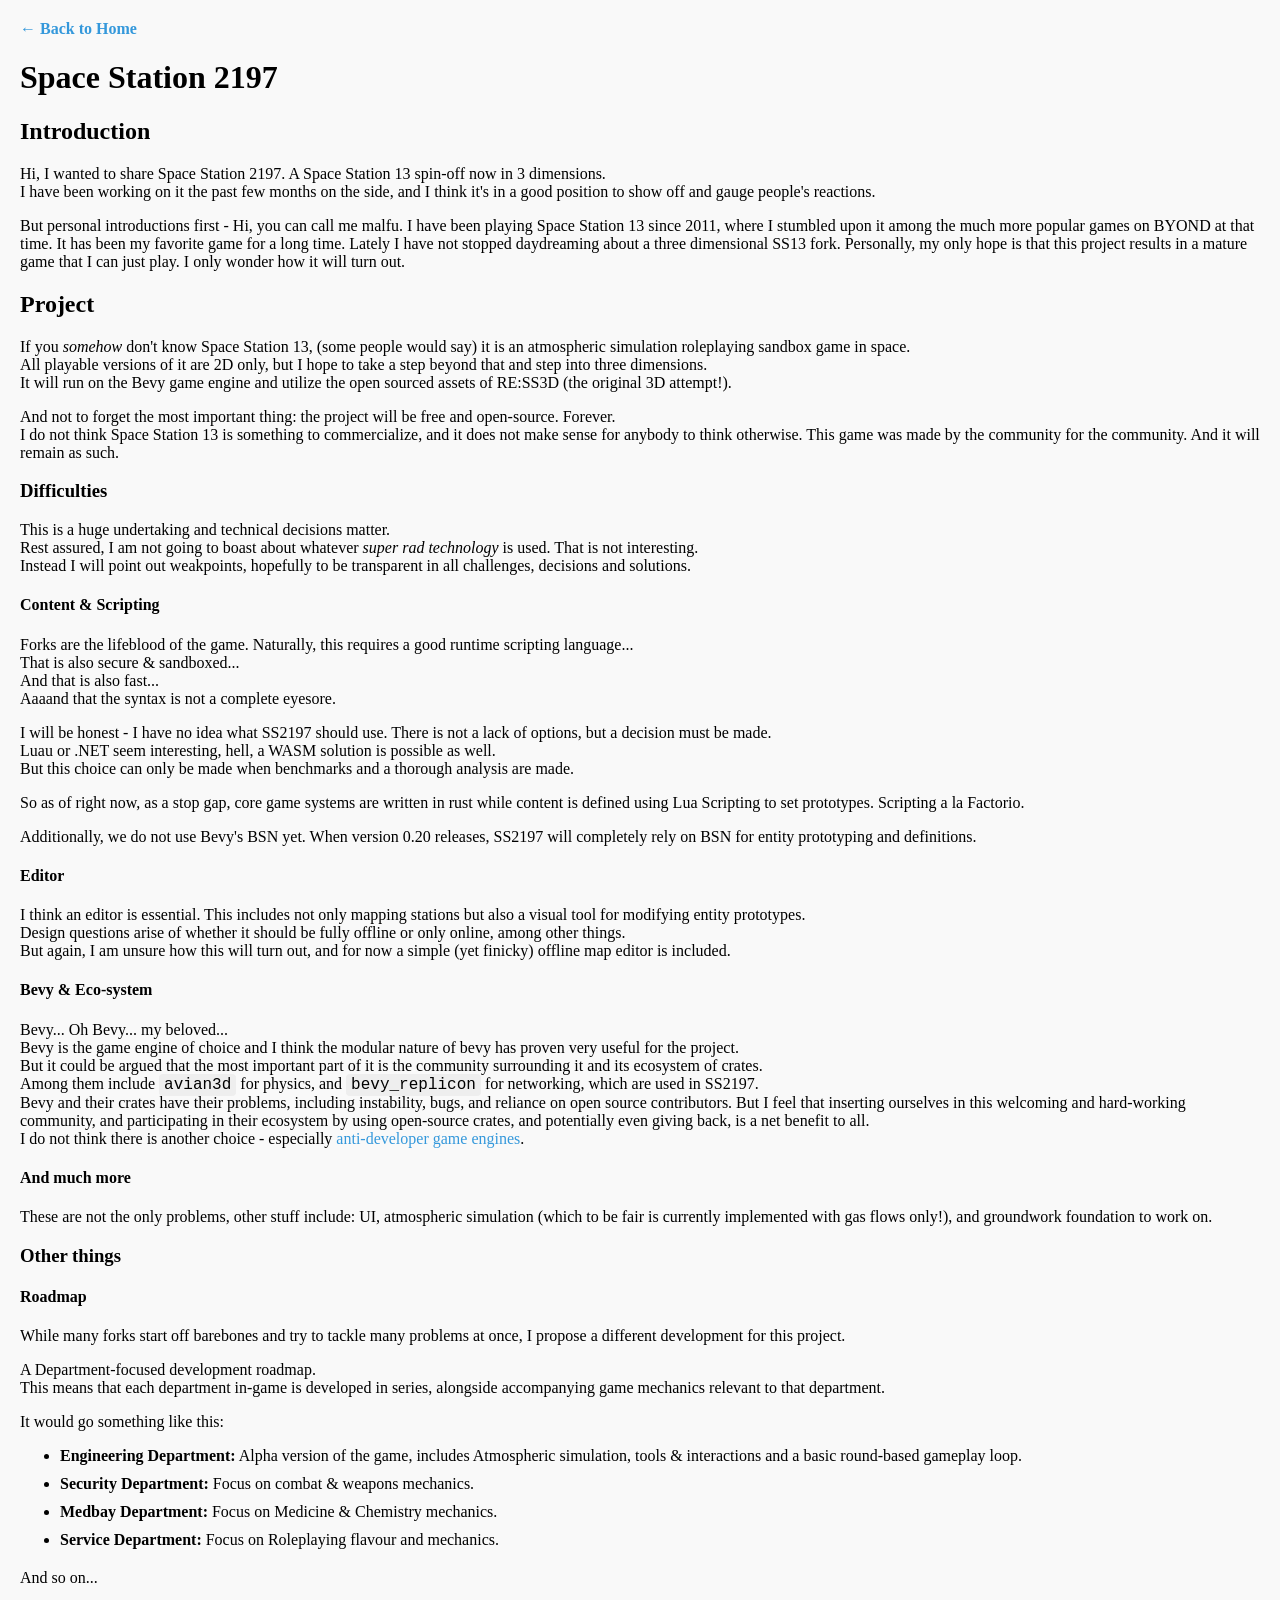
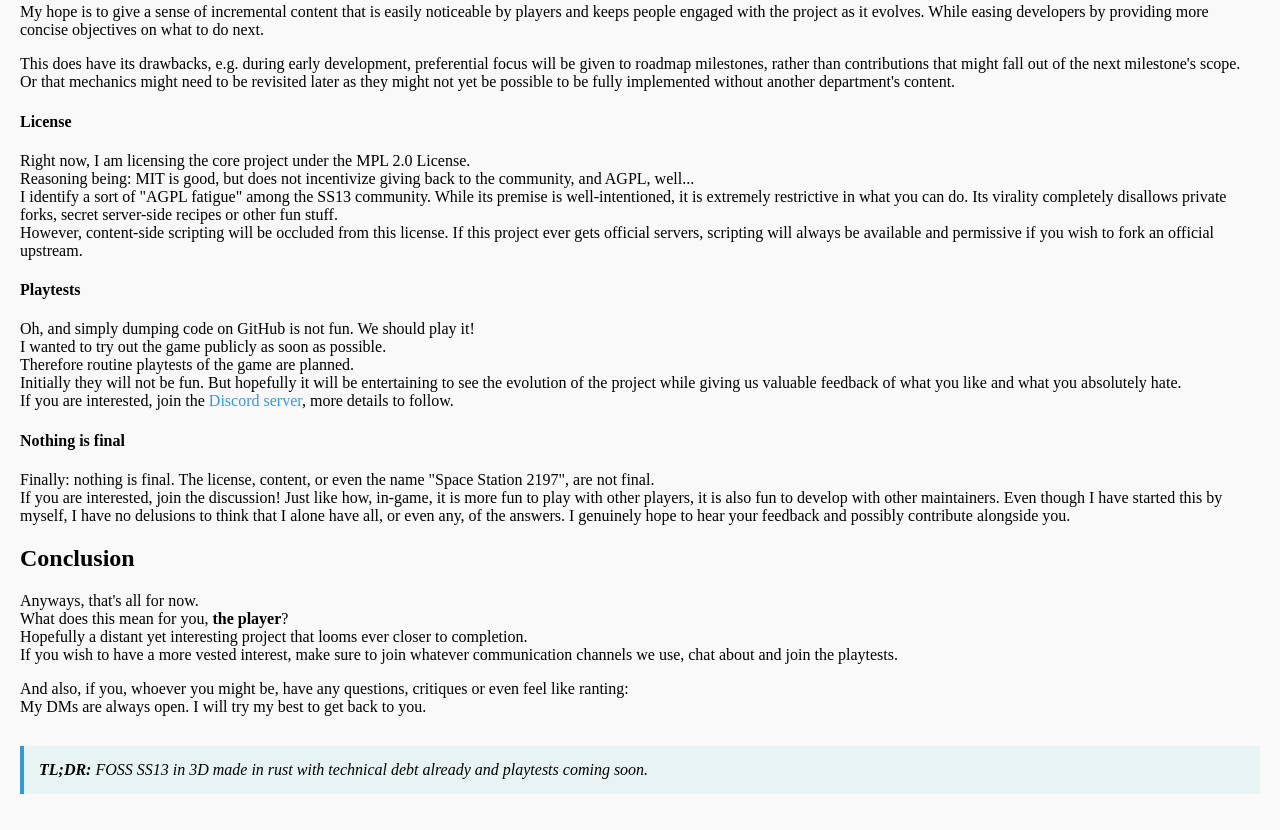
==== post_01.html @ 6e238bba "first post" ====
<!DOCTYPE html>
<html lang="en">
<head>
    <meta charset="UTF-8">
    <meta name="viewport" content="width=device-width, initial-scale=1.0">
    <title>Space Station 2197 - Announcement</title>
    <link rel="stylesheet" href="style.css">
</head>
<body>

    <a href="index.html" class="back-link">&larr; Back to Home</a>

    <h1>Space Station 2197</h1>

    <h2>Introduction</h2>
    <p>Hi, I wanted to share Space Station 2197. A Space Station 13 spin-off now in 3 dimensions.<br>
    I have been working on it the past few months on the side, and I think it's in a good position to show off and gauge people's reactions.</p>

    <p>But personal introductions first - Hi, you can call me malfu. I have been playing Space Station 13 since 2011, where I stumbled upon it among the much more popular games on BYOND at that time. It has been my favorite game for a long time. Lately I have not stopped daydreaming about a three dimensional SS13 fork. Personally, my only hope is that this project results in a mature game that I can just play. I only wonder how it will turn out.</p>

    <h2>Project</h2>
    <p>If you <em>somehow</em> don't know Space Station 13, (some people would say) it is an atmospheric simulation roleplaying sandbox game in space.<br>
    All playable versions of it are 2D only, but I hope to take a step beyond that and step into three dimensions.<br>
    It will run on the Bevy game engine and utilize the open sourced assets of RE:SS3D (the original 3D attempt!).</p>

    <p>And not to forget the most important thing: the project will be free and open-source. Forever. <br>
    I do not think Space Station 13 is something to commercialize, and it does not make sense for anybody to think otherwise. This game was made by the community for the community. And it will remain as such.</p>

    <h3>Difficulties</h3>
    <p>This is a huge undertaking and technical decisions matter. <br>
    Rest assured, I am not going to boast about whatever <em>super rad technology</em> is used. That is not interesting.<br>
    Instead I will point out weakpoints, hopefully to be transparent in all challenges, decisions and solutions.</p>

    <h4>Content &amp; Scripting</h4>
    <p>Forks are the lifeblood of the game. Naturally, this requires a good runtime scripting language...<br>
    That is also secure &amp; sandboxed...<br>
    And that is also fast...<br>
    Aaaand that the syntax is not a complete eyesore.</p>

    <p>I will be honest - I have no idea what SS2197 should use. There is not a lack of options, but a decision must be made.<br>
    Luau or .NET seem interesting, hell, a WASM solution is possible as well.<br>
    But this choice can only be made when benchmarks and a thorough analysis are made.</p>

    <p>So as of right now, as a stop gap, core game systems are written in rust while content is defined using Lua Scripting to set prototypes. Scripting a la Factorio.</p>

    <p>Additionally, we do not use Bevy's BSN yet. When version 0.20 releases, SS2197 will completely rely on BSN for entity prototyping and definitions.</p>

    <h4>Editor</h4>
    <p>I think an editor is essential. This includes not only mapping stations but also a visual tool for modifying entity prototypes.<br>
    Design questions arise of whether it should be fully offline or only online, among other things.<br>
    But again, I am unsure how this will turn out, and for now a simple (yet finicky) offline map editor is included.</p>

    <h4>Bevy &amp; Eco-system</h4>
    <p>Bevy... Oh Bevy... my beloved...<br>
    Bevy is the game engine of choice and I think the modular nature of bevy has proven very useful for the project.<br>
    But it could be argued that the most important part of it is the community surrounding it and its ecosystem of crates.<br>
    Among them include <code>avian3d</code> for physics, and <code>bevy_replicon</code> for networking, which are used in SS2197.<br>
    Bevy and their crates have their problems, including instability, bugs, and reliance on open source contributors. But I feel that inserting ourselves in this welcoming and hard-working community, and participating in their ecosystem by using open-source crates, and potentially even giving back, is a net benefit to all. <br>
    I do not think there is another choice - especially <a href="https://en.wikipedia.org/wiki/Unity_(game_engine)#Runtime_fee_controversy" target="_blank" rel="noopener noreferrer">anti-developer game engines</a>.</p>

    <h4>And much more</h4>
    <p>These are not the only problems, other stuff include: UI, atmospheric simulation (which to be fair is currently implemented with gas flows only!), and groundwork foundation to work on.</p>

    <h3>Other things</h3>

    <h4>Roadmap</h4>
    <p>While many forks start off barebones and try to tackle many problems at once, I propose a different development for this project.</p>

    <p>A Department-focused development roadmap.<br>
    This means that each department in-game is developed in series, alongside accompanying game mechanics relevant to that department.</p>

    <p>It would go something like this:</p>
    <ul>
        <li><strong>Engineering Department:</strong> Alpha version of the game, includes Atmospheric simulation, tools &amp; interactions and a basic round-based gameplay loop.</li>
        <li><strong>Security Department:</strong> Focus on combat &amp; weapons mechanics.</li>
        <li><strong>Medbay Department:</strong> Focus on Medicine &amp; Chemistry mechanics.</li>
        <li><strong>Service Department:</strong> Focus on Roleplaying flavour and mechanics.</li>
    </ul>

    <p>And so on...</p>

    <p>My hope is to give a sense of incremental content that is easily noticeable by players and keeps people engaged with the project as it evolves. While easing developers by providing more concise objectives on what to do next.</p>

    <p>This does have its drawbacks, e.g. during early development, preferential focus will be given to roadmap milestones, rather than contributions that might fall out of the next milestone's scope. Or that mechanics might need to be revisited later as they might not yet be possible to be fully implemented without another department's content.</p>

    <h4>License</h4>
    <p>Right now, I am licensing the core project under the MPL 2.0 License.<br>
    Reasoning being: MIT is good, but does not incentivize giving back to the community, and AGPL, well...<br>
    I identify a sort of "AGPL fatigue" among the SS13 community. While its premise is well-intentioned, it is extremely restrictive in what you can do. Its virality completely disallows private forks, secret server-side recipes or other fun stuff.<br>
    However, content-side scripting will be occluded from this license. If this project ever gets official servers, scripting will always be available and permissive if you wish to fork an official upstream.</p>

    <h4>Playtests</h4>
    <p>Oh, and simply dumping code on GitHub is not fun. We should play it!<br>
    I wanted to try out the game publicly as soon as possible. <br>
    Therefore routine playtests of the game are planned.<br>
    Initially they will not be fun. But hopefully it will be entertaining to see the evolution of the project while giving us valuable feedback of what you like and what you absolutely hate.<br>
    If you are interested, join the <a href="https://discord.gg/JQXUrM2CJF" target="_blank" rel="noopener noreferrer">Discord server</a>, more details to follow.</p>

    <h4>Nothing is final</h4>
    <p>Finally: nothing is final. The license, content, or even the name "Space Station 2197", are not final.<br>
    If you are interested, join the discussion! Just like how, in-game, it is more fun to play with other players, it is also fun to develop with other maintainers. Even though I have started this by myself, I have no delusions to think that I alone have all, or even any, of the answers. I genuinely hope to hear your feedback and possibly contribute alongside you.</p>

    <h2>Conclusion</h2>
    <p>Anyways, that's all for now. <br>
    What does this mean for you, <strong>the player</strong>?<br>
    Hopefully a distant yet interesting project that looms ever closer to completion.<br>
    If you wish to have a more vested interest, make sure to join whatever communication channels we use, chat about and join the playtests.</p>

    <p>And also, if you, whoever you might be, have any questions, critiques or even feel like ranting: <br>
    My DMs are always open. I will try my best to get back to you.</p>

    <p class="tldr"><strong>TL;DR:</strong> FOSS SS13 in 3D made in rust with technical debt already and playtests coming soon.</p>

</body>
</html>
---- style.css ----
body {
    margin: 0 auto;
    padding: 20px;
    background-color: #f9f9f9;
}

code {
    background-color: #eee;
    padding: 2px 5px;
    border-radius: 4px;
    font-family: Consolas, monospace;
}

a {
    color: #3498db;
    text-decoration: none;
}

a:hover {
    text-decoration: underline;
}

ul {
    margin-bottom: 20px;
}

li {
    margin-bottom: 10px;
}

.tldr {
    font-style: italic;
    background-color: #e8f4f4;
    padding: 15px;
    border-left: 4px solid #3399dd;
    margin-top: 30px;
}

.back-link {
    font-weight: bold;
}
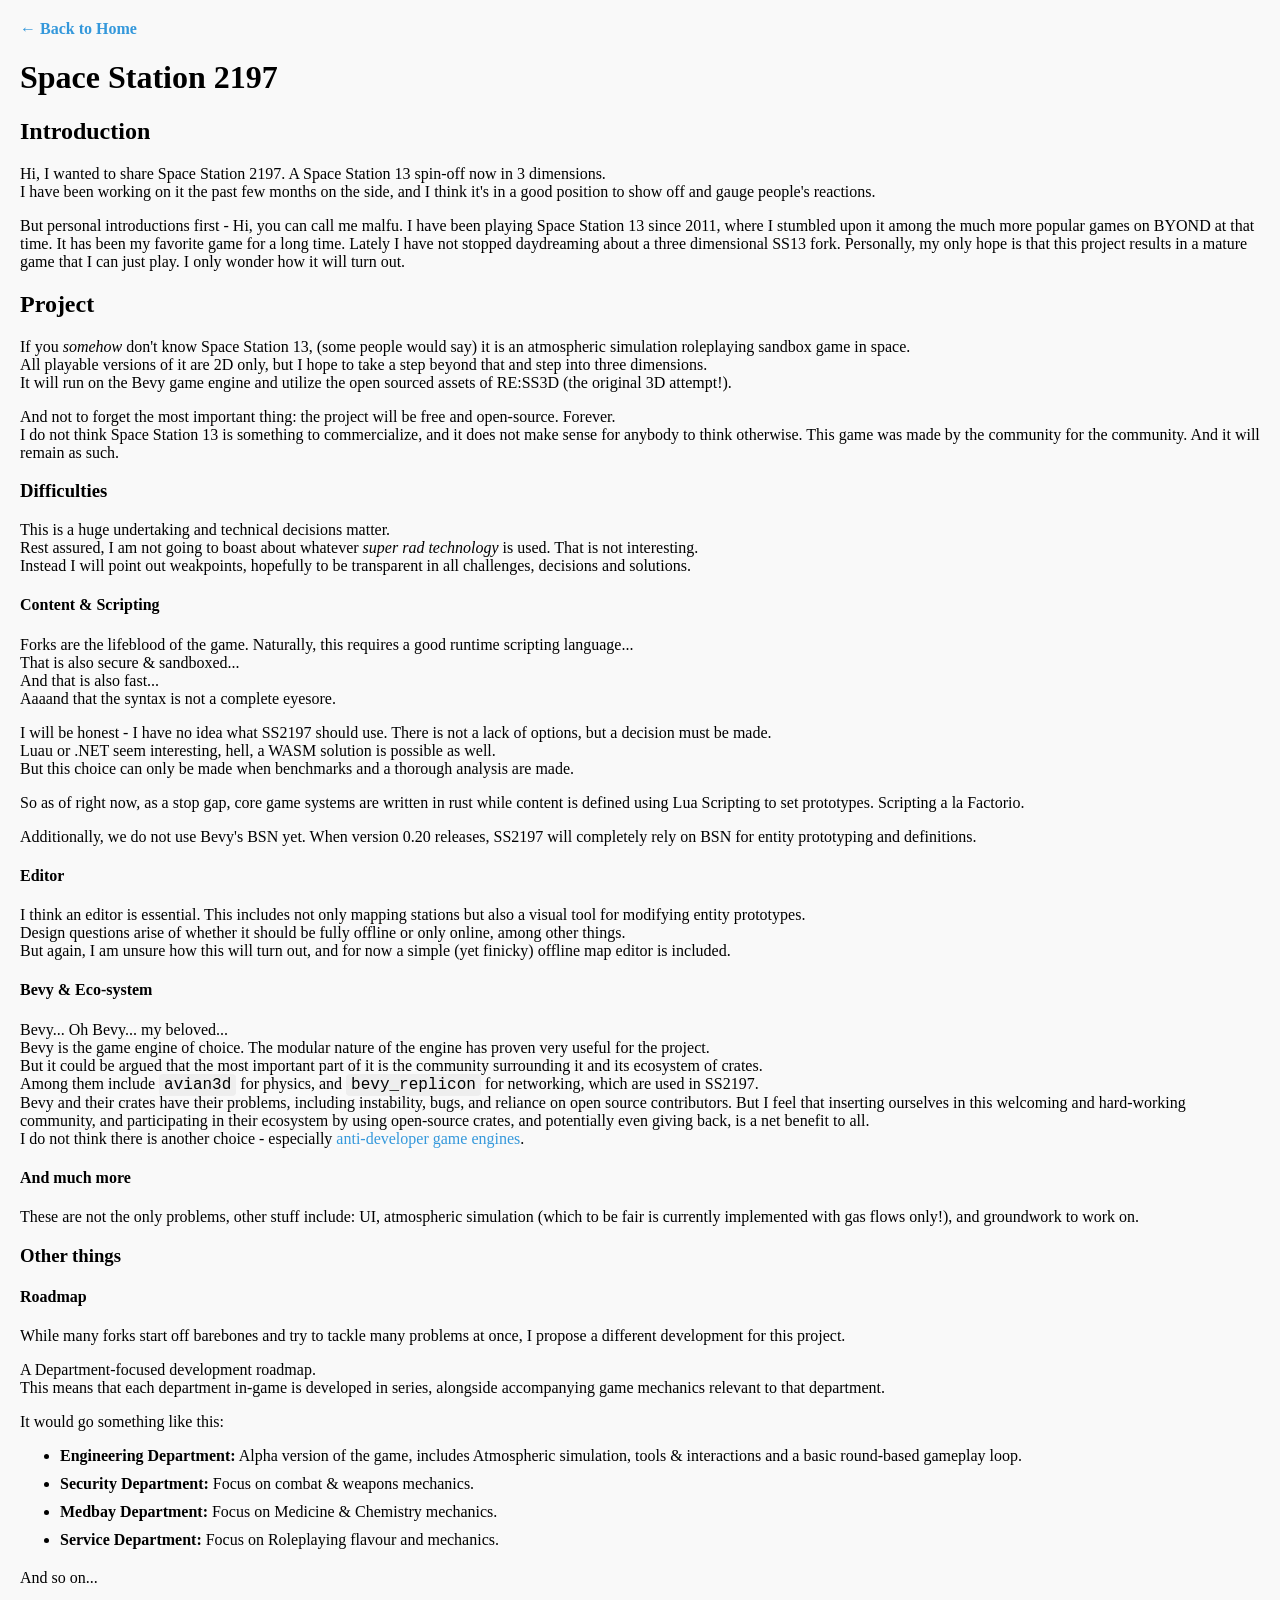
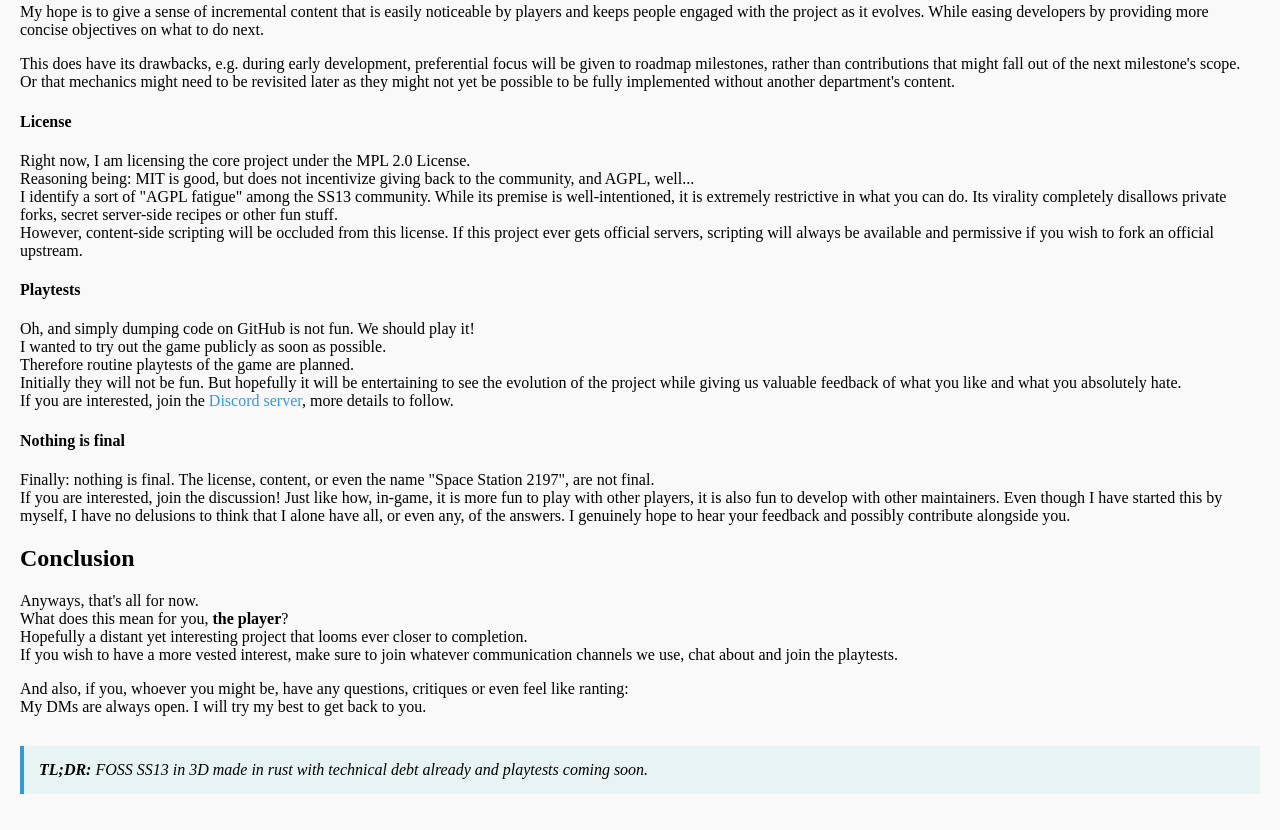
==== commit 72203e24: "very simple blog post change" ====
--- a/post_01.html
+++ b/post_01.html
@@ -52,14 +52,14 @@
 
     <h4>Bevy &amp; Eco-system</h4>
     <p>Bevy... Oh Bevy... my beloved...<br>
-    Bevy is the game engine of choice and I think the modular nature of bevy has proven very useful for the project.<br>
+    Bevy is the game engine of choice. The modular nature of the engine has proven very useful for the project.<br>
     But it could be argued that the most important part of it is the community surrounding it and its ecosystem of crates.<br>
     Among them include <code>avian3d</code> for physics, and <code>bevy_replicon</code> for networking, which are used in SS2197.<br>
     Bevy and their crates have their problems, including instability, bugs, and reliance on open source contributors. But I feel that inserting ourselves in this welcoming and hard-working community, and participating in their ecosystem by using open-source crates, and potentially even giving back, is a net benefit to all. <br>
     I do not think there is another choice - especially <a href="https://en.wikipedia.org/wiki/Unity_(game_engine)#Runtime_fee_controversy" target="_blank" rel="noopener noreferrer">anti-developer game engines</a>.</p>
 
     <h4>And much more</h4>
-    <p>These are not the only problems, other stuff include: UI, atmospheric simulation (which to be fair is currently implemented with gas flows only!), and groundwork foundation to work on.</p>
+    <p>These are not the only problems, other stuff include: UI, atmospheric simulation (which to be fair is currently implemented with gas flows only!), and groundwork to work on.</p>
 
     <h3>Other things</h3>
 
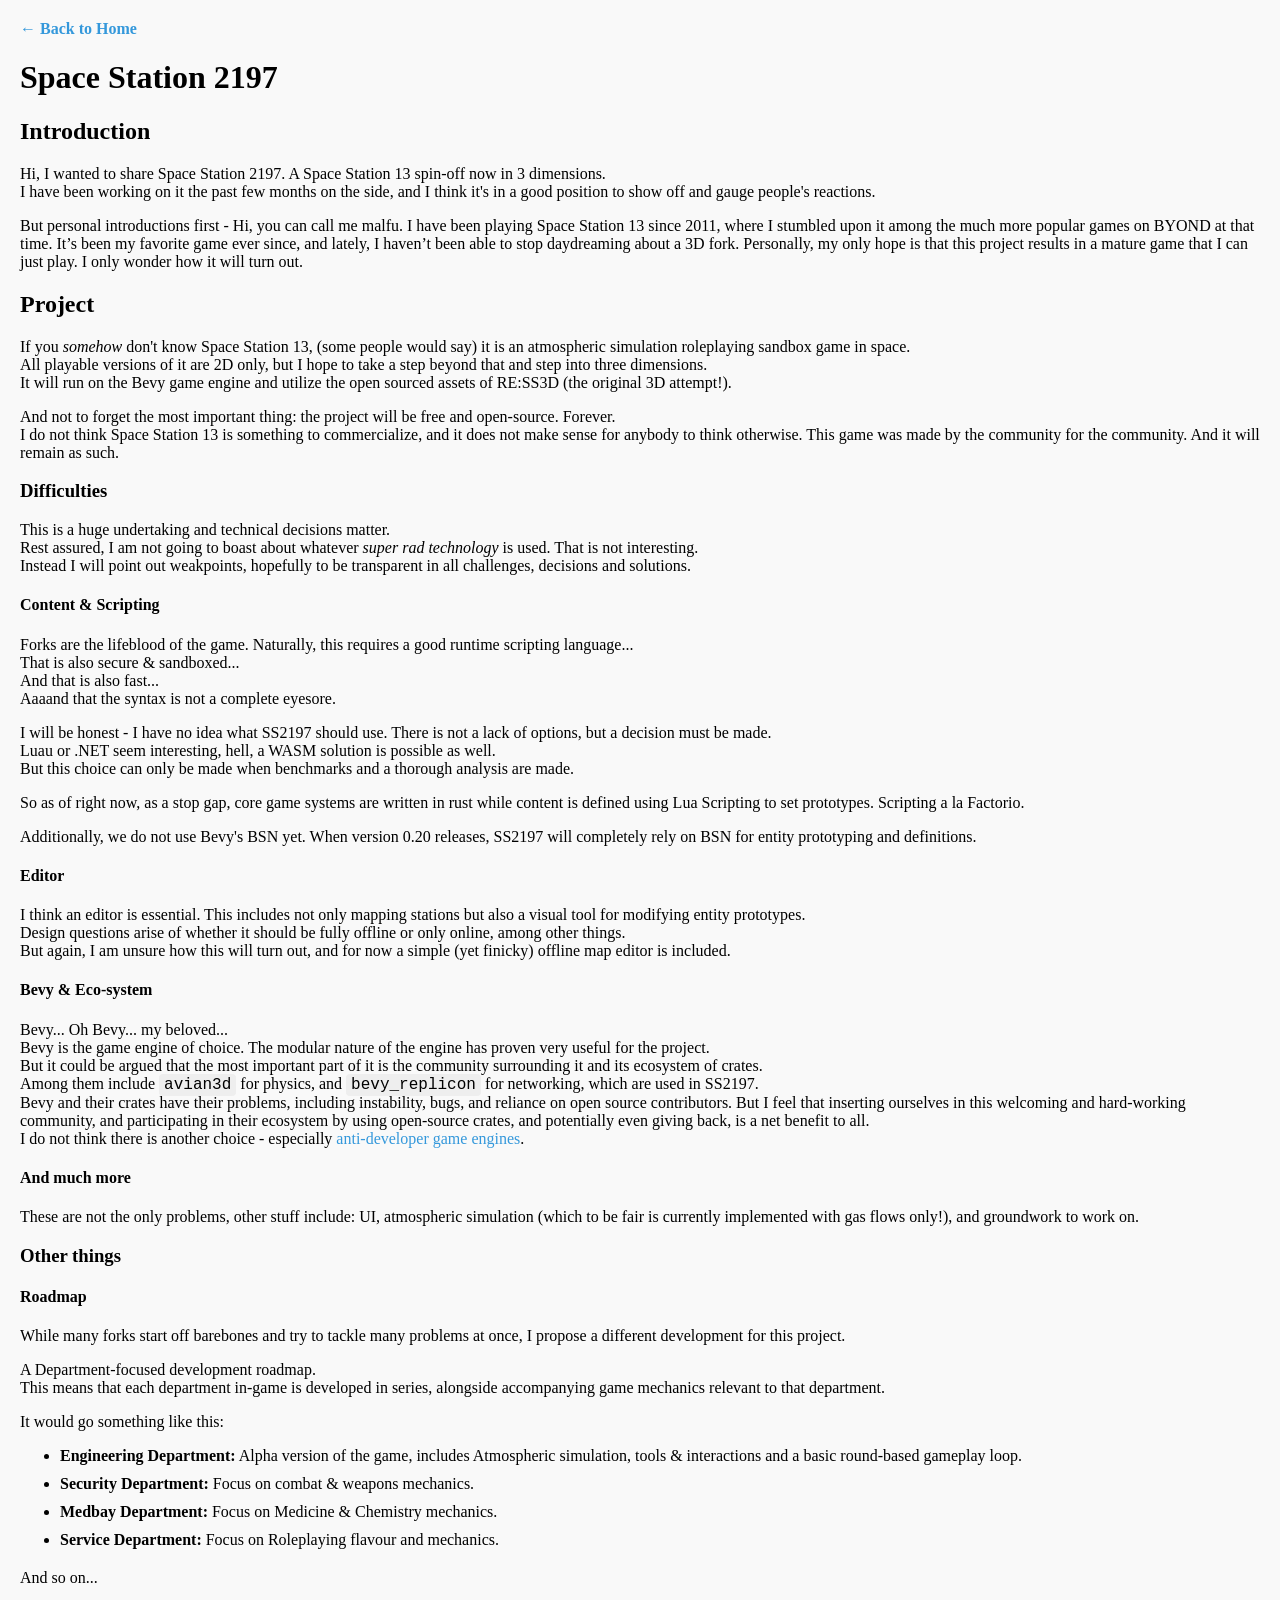
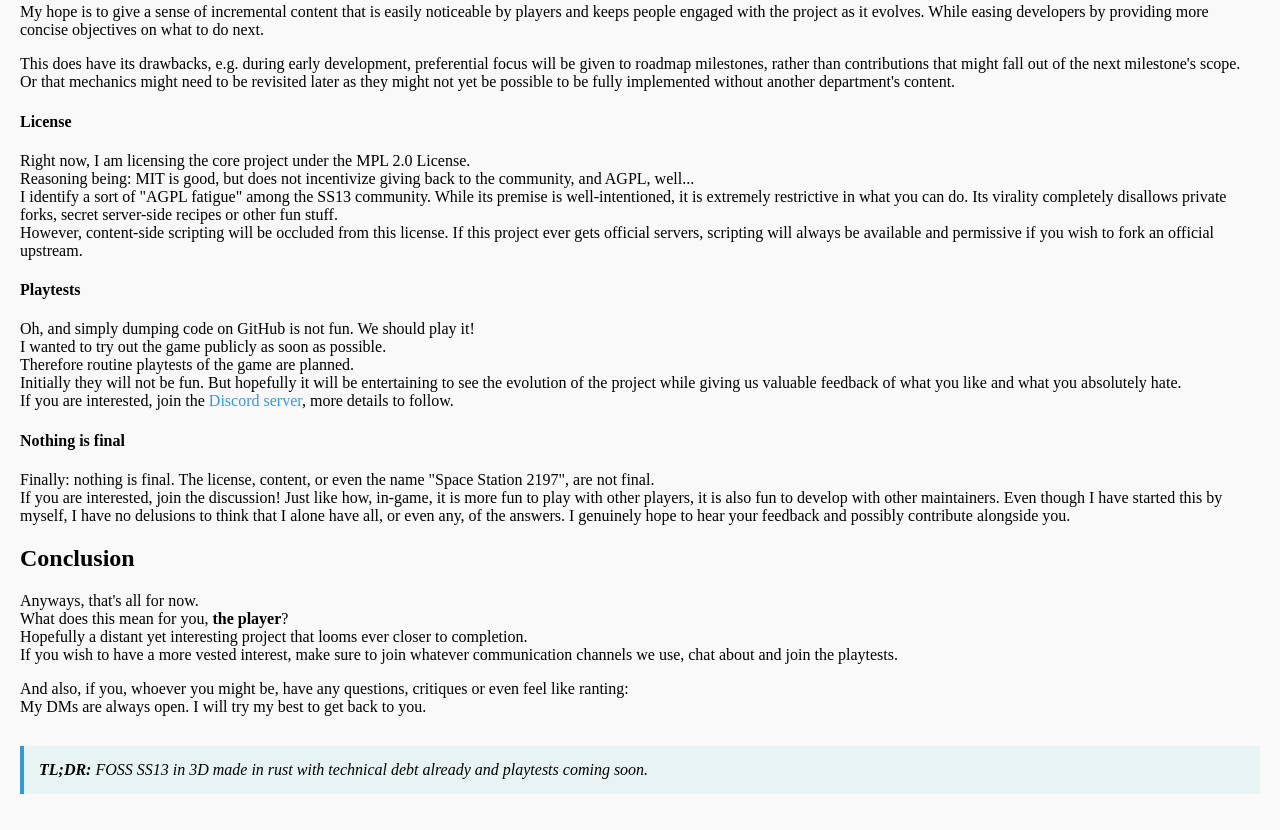
==== commit 20b15bb2: "also just fix this very weird phrase connection" ====
--- a/post_01.html
+++ b/post_01.html
@@ -16,7 +16,7 @@
     <p>Hi, I wanted to share Space Station 2197. A Space Station 13 spin-off now in 3 dimensions.<br>
     I have been working on it the past few months on the side, and I think it's in a good position to show off and gauge people's reactions.</p>
 
-    <p>But personal introductions first - Hi, you can call me malfu. I have been playing Space Station 13 since 2011, where I stumbled upon it among the much more popular games on BYOND at that time. It has been my favorite game for a long time. Lately I have not stopped daydreaming about a three dimensional SS13 fork. Personally, my only hope is that this project results in a mature game that I can just play. I only wonder how it will turn out.</p>
+    <p>But personal introductions first - Hi, you can call me malfu. I have been playing Space Station 13 since 2011, where I stumbled upon it among the much more popular games on BYOND at that time. It’s been my favorite game ever since, and lately, I haven’t been able to stop daydreaming about a 3D fork. Personally, my only hope is that this project results in a mature game that I can just play. I only wonder how it will turn out.</p>
 
     <h2>Project</h2>
     <p>If you <em>somehow</em> don't know Space Station 13, (some people would say) it is an atmospheric simulation roleplaying sandbox game in space.<br>
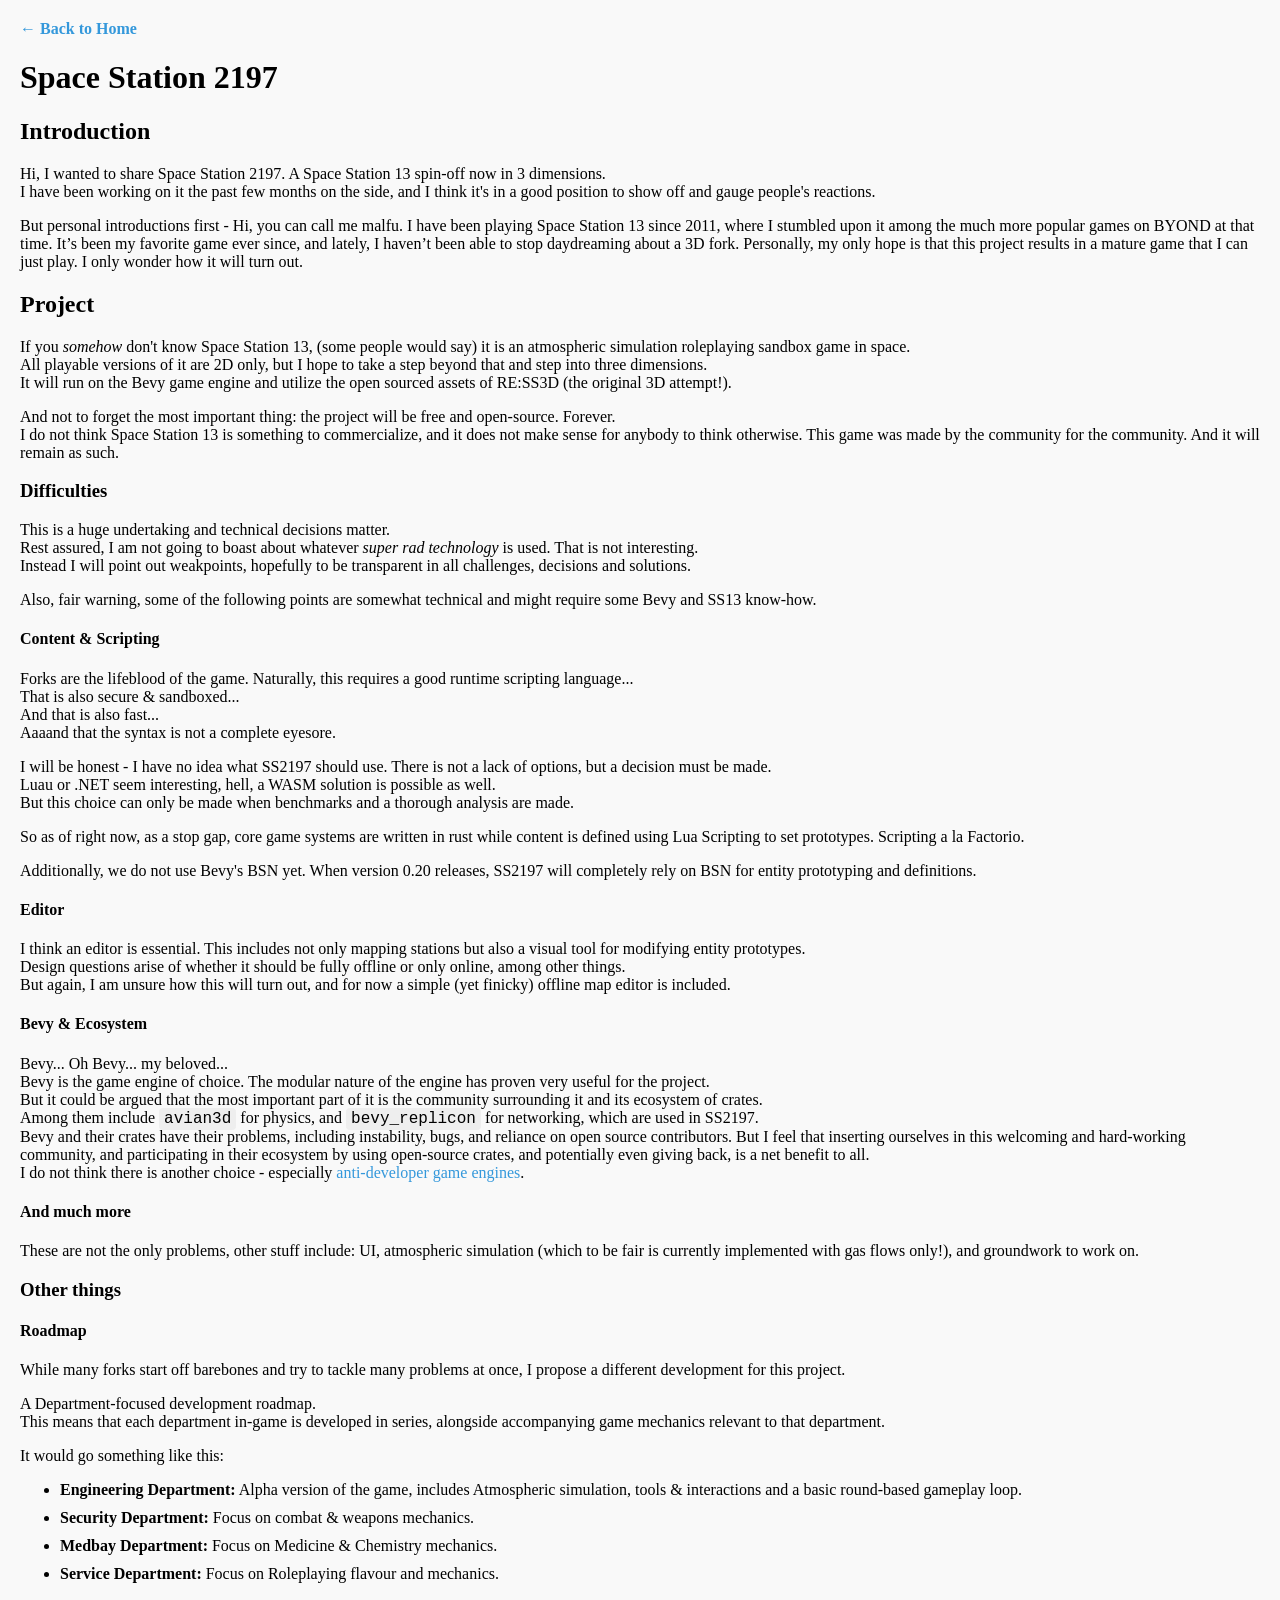
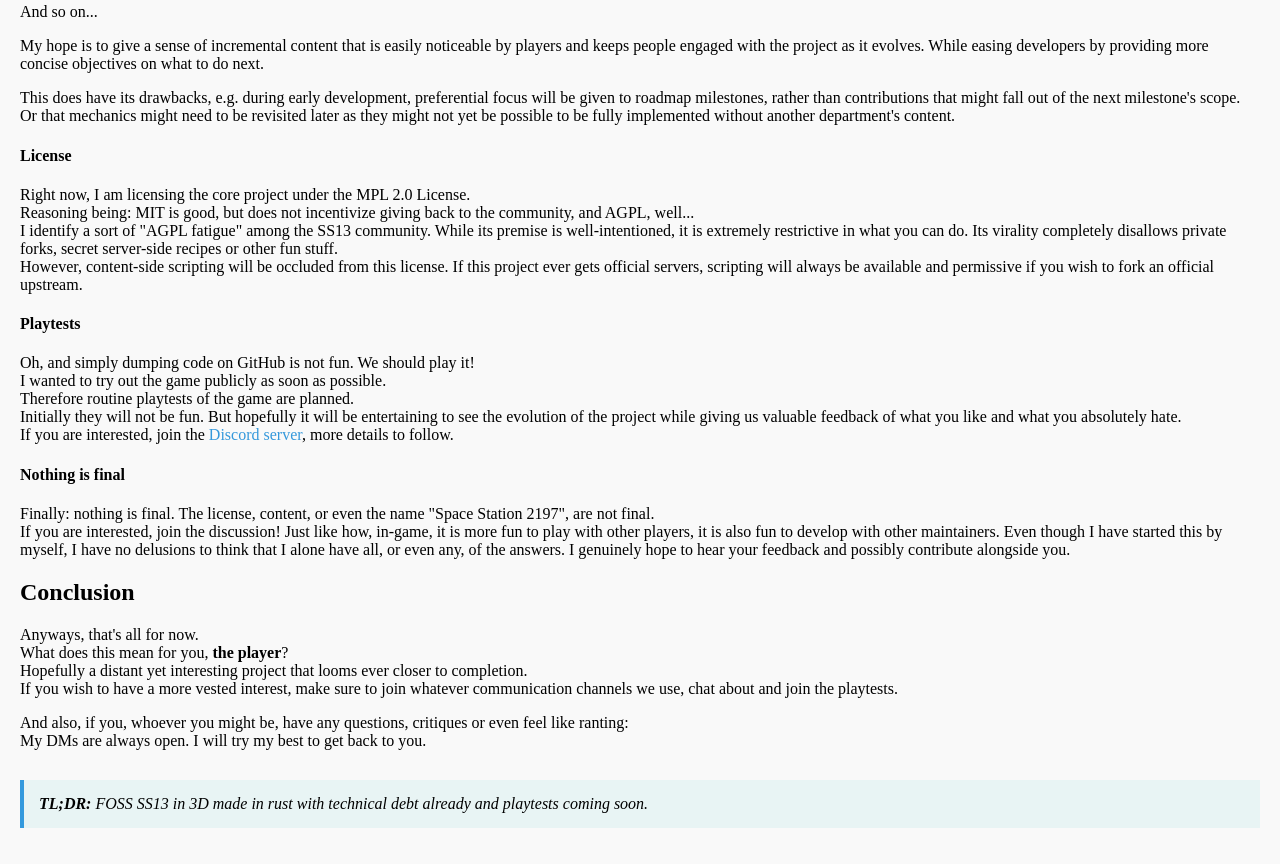
==== commit 9309243f: "also add one small warning" ====
--- a/post_01.html
+++ b/post_01.html
@@ -30,6 +30,7 @@
     <p>This is a huge undertaking and technical decisions matter. <br>
     Rest assured, I am not going to boast about whatever <em>super rad technology</em> is used. That is not interesting.<br>
     Instead I will point out weakpoints, hopefully to be transparent in all challenges, decisions and solutions.</p>
+    <p>Also, fair warning, some of the following points are somewhat technical and might require some Bevy and SS13 know-how.</p>
 
     <h4>Content &amp; Scripting</h4>
     <p>Forks are the lifeblood of the game. Naturally, this requires a good runtime scripting language...<br>
@@ -50,7 +51,7 @@
     Design questions arise of whether it should be fully offline or only online, among other things.<br>
     But again, I am unsure how this will turn out, and for now a simple (yet finicky) offline map editor is included.</p>
 
-    <h4>Bevy &amp; Eco-system</h4>
+    <h4>Bevy &amp; Ecosystem</h4>
     <p>Bevy... Oh Bevy... my beloved...<br>
     Bevy is the game engine of choice. The modular nature of the engine has proven very useful for the project.<br>
     But it could be argued that the most important part of it is the community surrounding it and its ecosystem of crates.<br>
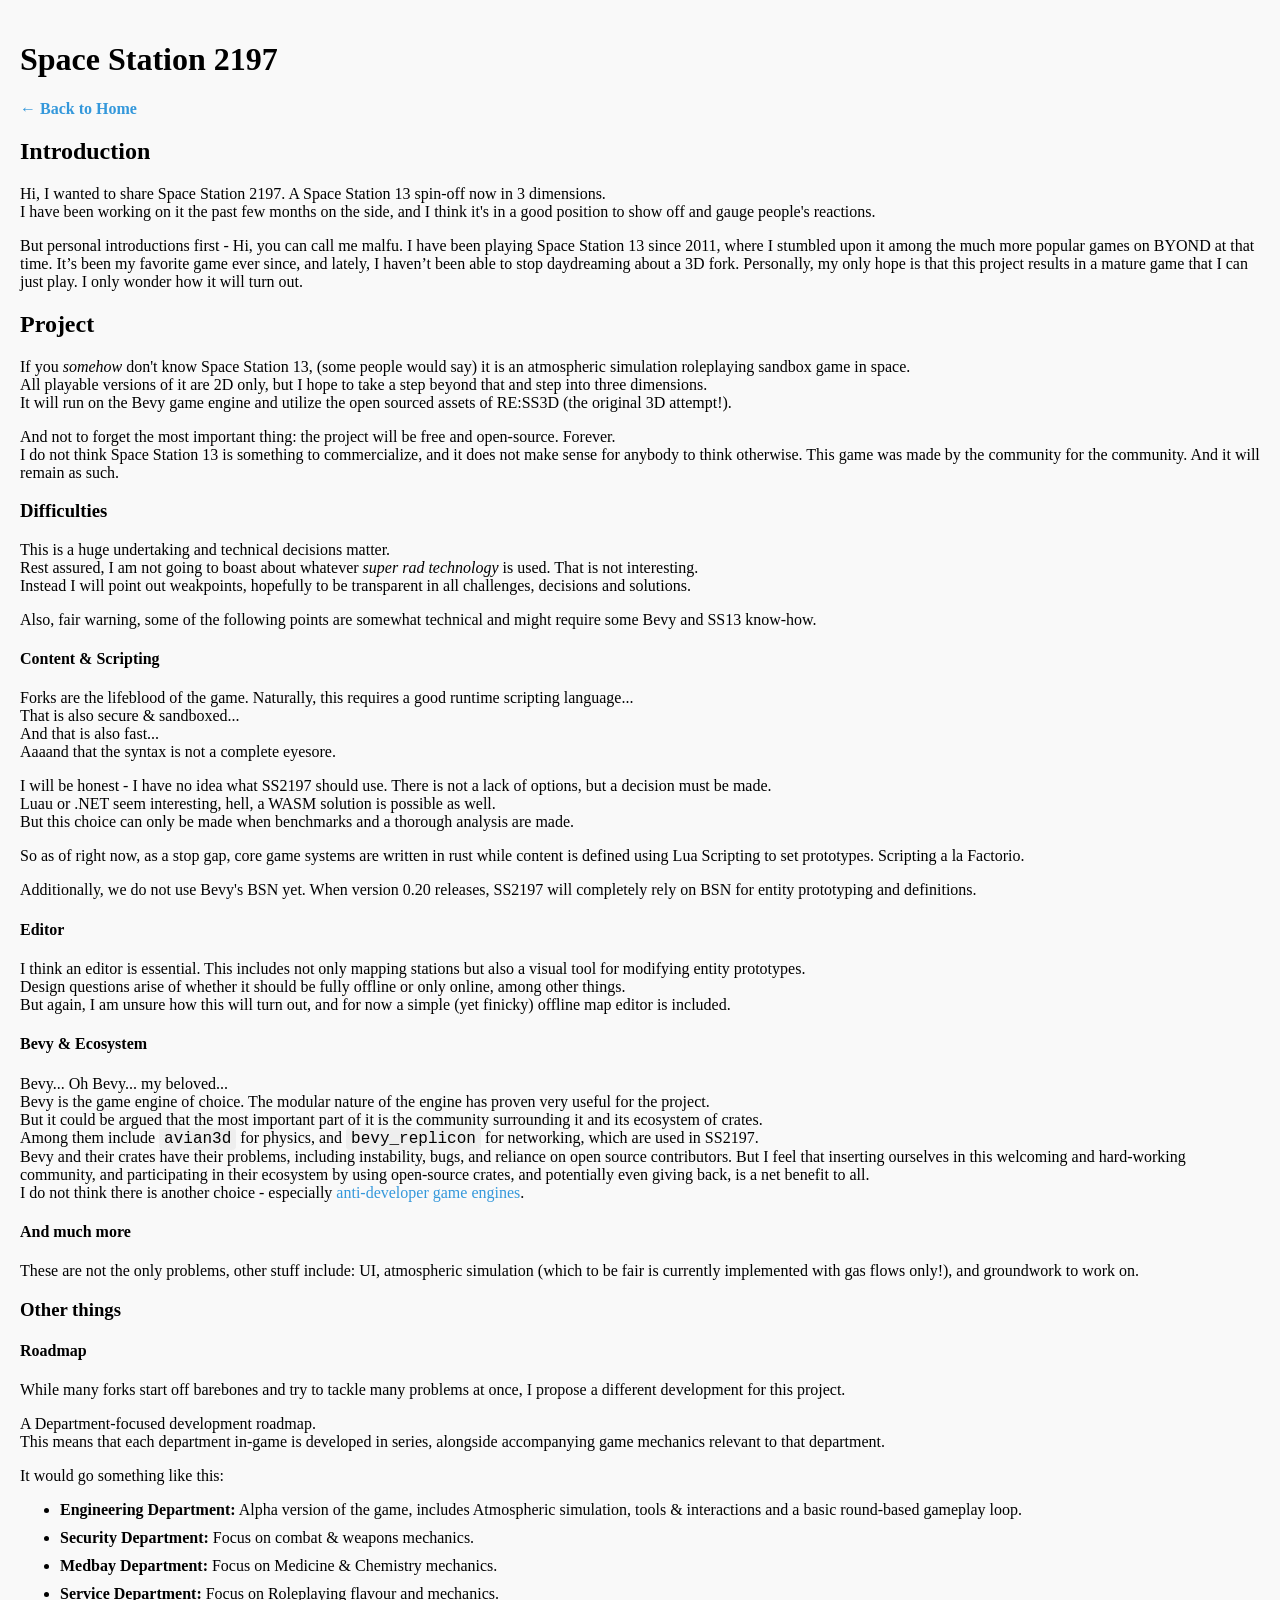
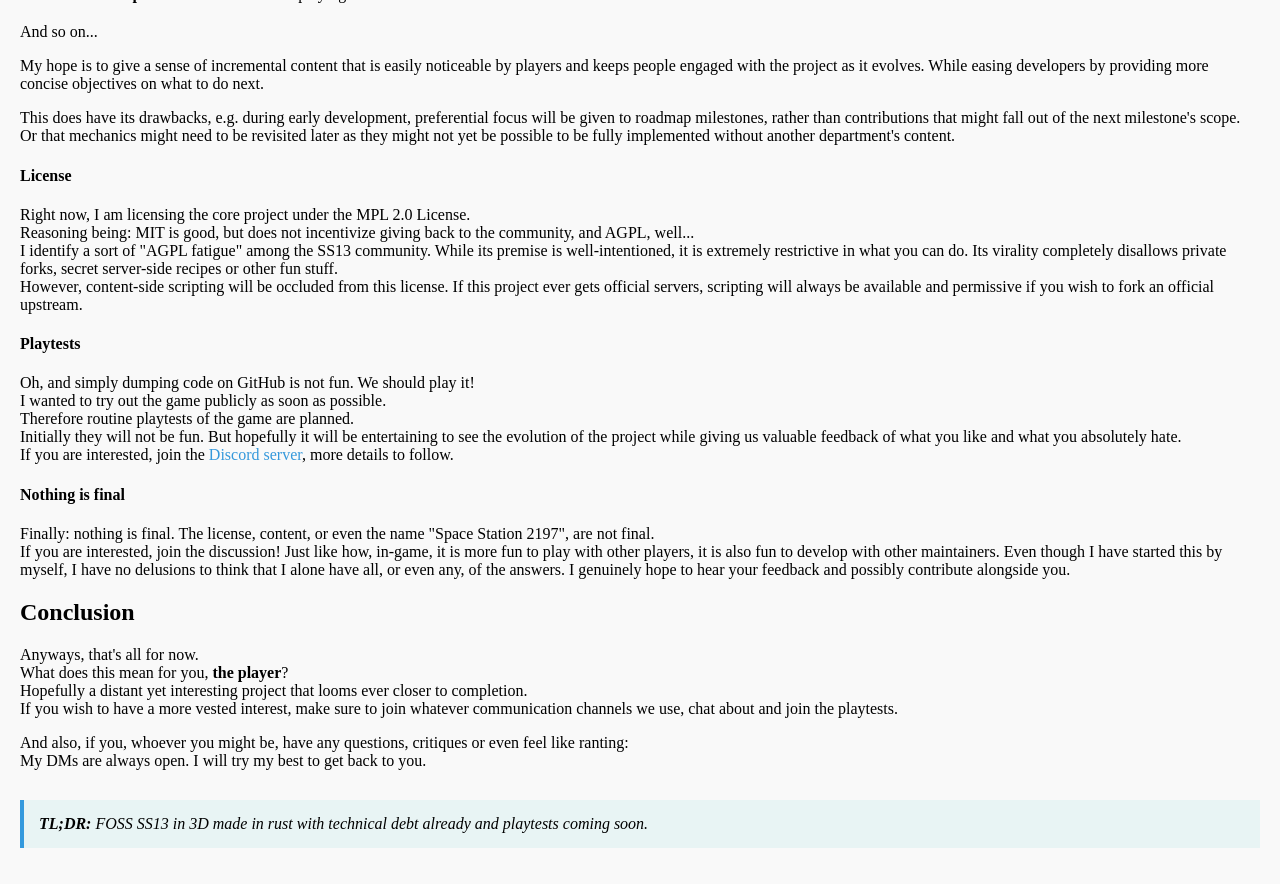
==== commit 7f85ee49: "fix discord link + post 2" ====
--- a/post_01.html
+++ b/post_01.html
@@ -3,14 +3,13 @@
 <head>
     <meta charset="UTF-8">
     <meta name="viewport" content="width=device-width, initial-scale=1.0">
-    <title>Space Station 2197 - Announcement</title>
+    <title>Space Station 2197</title>
     <link rel="stylesheet" href="style.css">
 </head>
 <body>
+    <h1>Space Station 2197</h1>
 
     <a href="index.html" class="back-link">&larr; Back to Home</a>
-
-    <h1>Space Station 2197</h1>
 
     <h2>Introduction</h2>
     <p>Hi, I wanted to share Space Station 2197. A Space Station 13 spin-off now in 3 dimensions.<br>
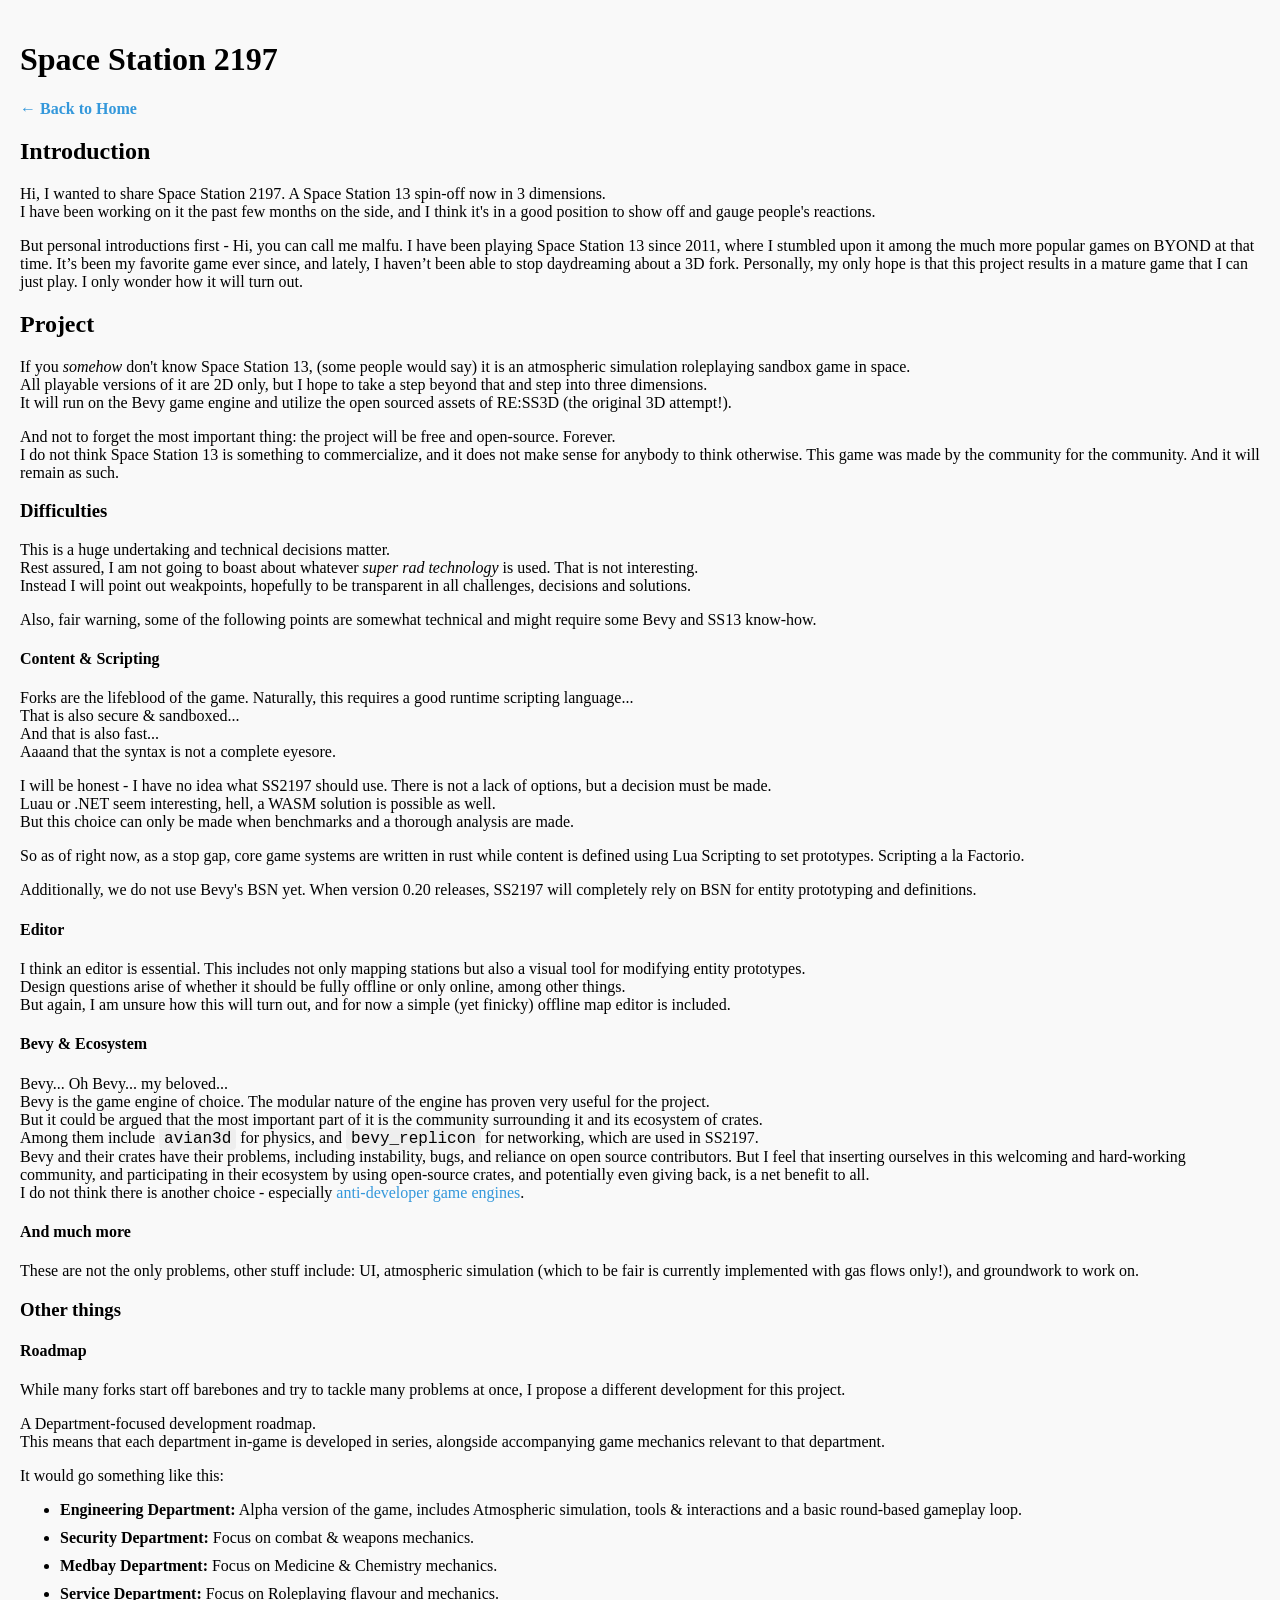
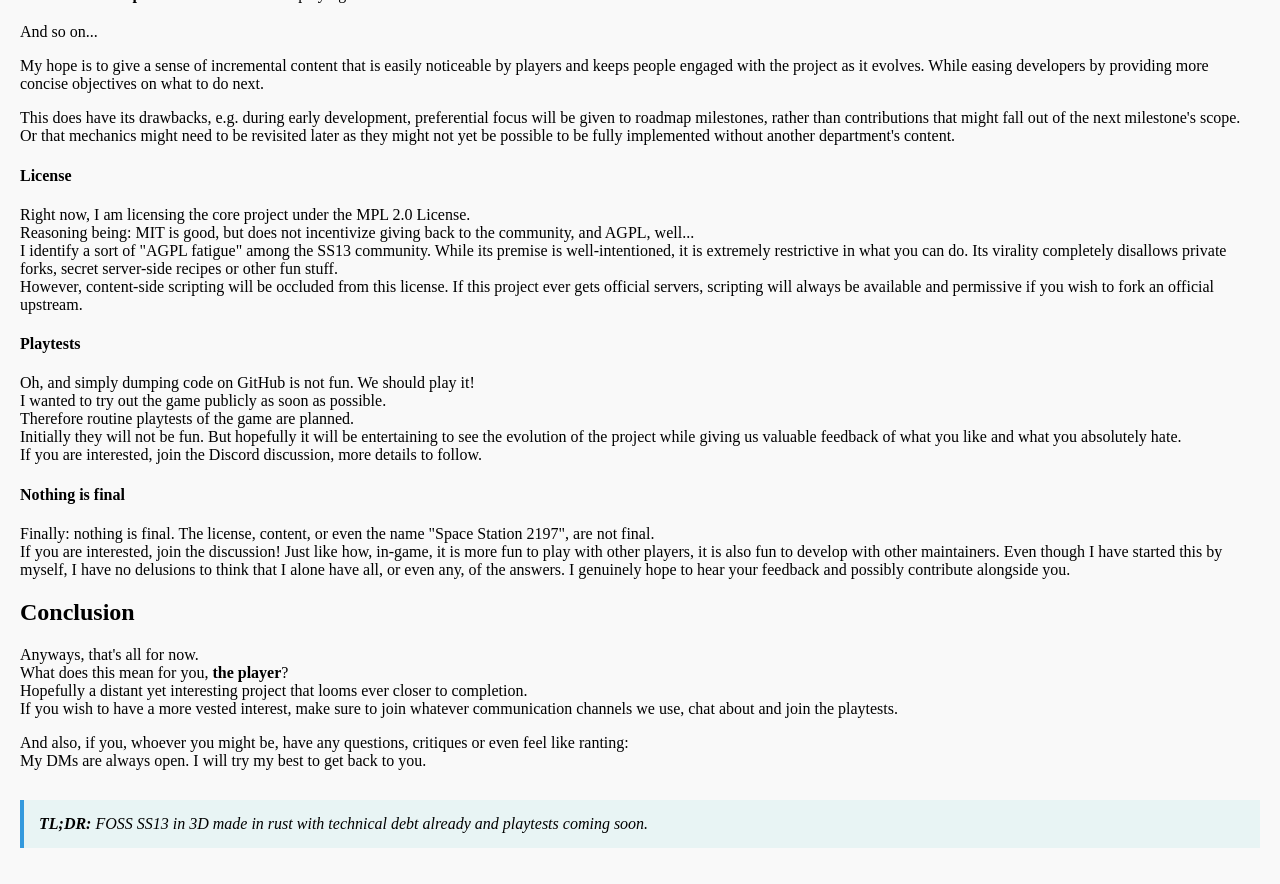
==== commit 86ed59d6: "link discord project instead" ====
--- a/post_01.html
+++ b/post_01.html
@@ -94,7 +94,7 @@
     I wanted to try out the game publicly as soon as possible. <br>
     Therefore routine playtests of the game are planned.<br>
     Initially they will not be fun. But hopefully it will be entertaining to see the evolution of the project while giving us valuable feedback of what you like and what you absolutely hate.<br>
-    If you are interested, join the <a href="https://discord.gg/JQXUrM2CJF" target="_blank" rel="noopener noreferrer">Discord server</a>, more details to follow.</p>
+    If you are interested, join the Discord discussion, more details to follow.</p>
 
     <h4>Nothing is final</h4>
     <p>Finally: nothing is final. The license, content, or even the name "Space Station 2197", are not final.<br>
